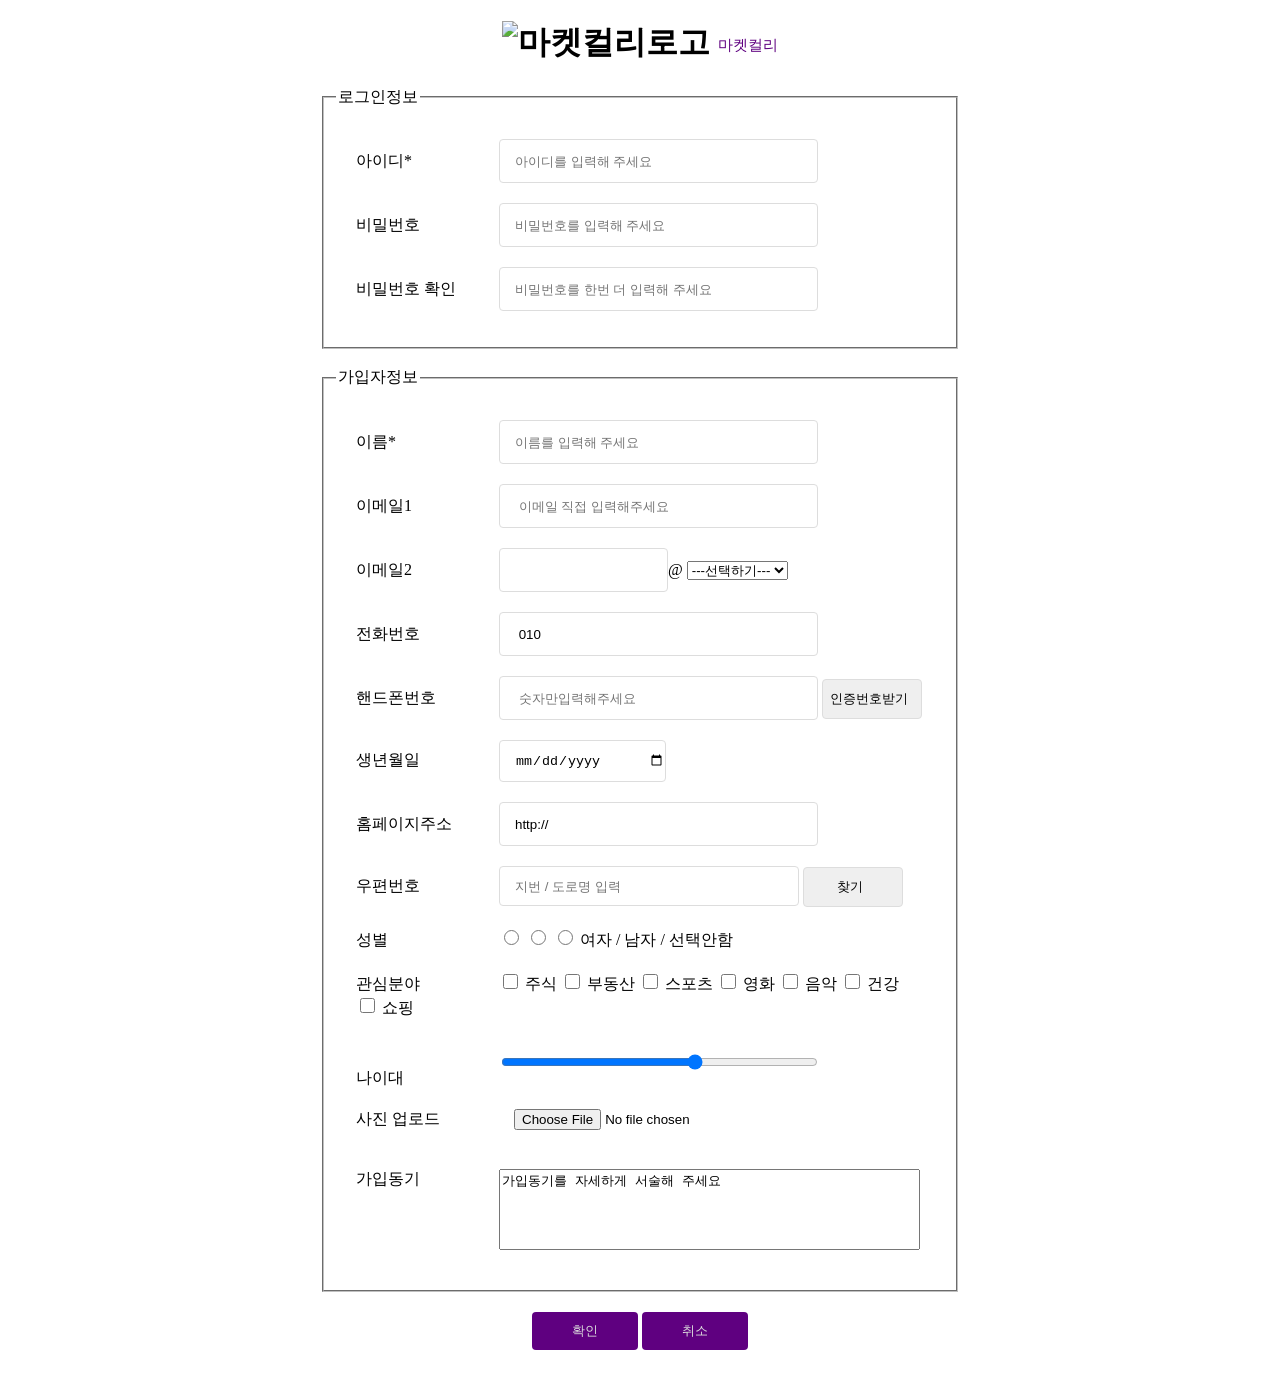
==== index.html @ 3fdcb79a "수정해서 업로드" ====
<!DOCTYPE html>
<html lang="ko">
<head>
    <meta charset="UTF-8">
    <meta name="viewport" content="width=device-width, initial-scale=1.0">
    <title>마켓컬리 회원가입 사이트 form</title>
    <style>
        h1{ text-align: center;}
        h1 img{ vertical-align: middle;   }
        /* vertical-align: middle 이미지와 글자가 나란히 */
        h1 span{ 
            font-size: 18px; 
            font-weight: normal; 
            font-size:15px; 
            color: #5F0080; }

        ul{ padding: 0;}
        li{ list-style: none; padding: 10px 20px; }
        /* li 점없애*/

        #container{ 
            width: 640px; margin: auto; }            
            /*  border-top: 2px solid #333333; input[] 띄어쓰기없이 입력*/
        #container span{ 
            width: 139px; 
            display: inline-block;  }

        input{ 
            width: 300px; 
            height: 40px;
            border: 1px solid #ddd;
            outline: none; 
            border-radius: 4px;
            padding-left: 15px;  }
            
        input[type="button"]{ width: 100px; padding-left: 0px;}
        input[type="button"]:hover { background: #5F0080; color: #ddd; }
        input[type="radio"] , input[type="checkbox"] { width: 15px; height: 15px; } 

            .short{ width: 150px; }
            button { 
                padding: 10px 40px; 
                background: #5F0080; color: #ddd; 
                border: none; 
                border-radius: 4px; }
            button:hover { background: #ac6cc4; }
    </style>
</head>
<body>
    <h1><img src="img/kurly.svg" alt="마켓컬리로고"> <span>마켓컬리</span></h1>

    <div id="container">
        <form action="" method="post">
            <fieldset>
                <legend>로그인정보</legend>
            <ul>
                <li><span>아이디*</span>
                <input type="text" maxlength="10" placeholder="아이디를 입력해 주세요" required>
                </li>
                <li><span>비밀번호</span>
                <input type="password" maxlength="12"placeholder="비밀번호를 입력해 주세요">
                </li>
                <li><span>비밀번호 확인</span>
                <input type="password" maxlength="12"placeholder="비밀번호를 한번 더 입력해 주세요">
                </li>
            </ul>
        </fieldset> <br>

        <!--fieldset 테두리 생성 legend 실선 사이에 글자생성  required는 입력하지않으면 팝업 -->

            <fieldset>
                <legend>가입자정보</legend>
            <ul>

                <li><span>이름*</span>
                <input type="text" maxlength="5" placeholder="이름를 입력해 주세요" required>
                </li>
                <li><span>이메일1</span>
                <input type="email" maxlength="" placeholder=" 이메일 직접 입력해주세요 ">
                </li>

                <li>
                    <span>이메일2</span>
                    <input type="text" class="short" placeholder="">@
                    <select name="" id="select1">
                        <option value="">---선택하기---</option>
                        <option value="naver">naver.com</option>
                        <option value="gmail">gmail.com</option>
                        <option value="hanmail">hanmail.net</option>
                        <option value="kakao">kakao.com</option>
                        <option value="etc">직접입력</option>
                    </select>
                </li>

                <li><span>전화번호</span>
                <input type="tel" maxlength="12" value=" 010 ">
                </li>  
                <li><span>핸드폰번호</span>
                <input type="number" maxlength="12" placeholder=" 숫자만입력해주세요 ">
                <input type="button" value="인증번호받기" maxlength="12" placeholder=" 숫자만입력해주세요 ">
                </li>
                <li><span>생년월일</span>
                <input type="date" class=" short" >
                </li>
                <li><span>홈페이지주소</span>
                <input type="url" value="http://">
                </li>

                <li><span>우편번호</span>
                <input type="search" placeholder="지번 / 도로명 입력" >
                <input type="button" value="찾기" >
                </li>
                <!-- <li>
                    <span>성별</span>
                    <label ><input type="radio" name="gender">남자</label>
                    <label ><input type="radio"  name="gender">여자</label>
                    <label ><input type="radio" name="gender">선택안함</label>
                </li> -->
                <li>
                    <span>성별</span>
                    <input type="radio" name="gender" id="man">
                    <input type="radio" name="gender"  id="woman">
                    <input type="radio" name="gender"  id="nogender">
                    <label for="man">여자</label> /
                    <label for="woman">남자</label> /
                    <label for="nogender">선택안함</label>
                </li>

                <li><span>관심분야</span>
                <label  ><input type="checkbox"> 주식</label>
                <label ><input type="checkbox"> 부동산</label>
                <label ><input type="checkbox"> 스포츠</label>
                <label ><input type="checkbox"> 영화</label>
                <label ><input type="checkbox"> 음악</label>
                <label ><input type="checkbox"> 건강</label>
                <label ><input type="checkbox"> 쇼핑</label>
                </li>

                <li><span>나이대</span>
                    <input type="range" min="10" max="60" name="" id="slider" step="10">
                    <output for="slider"></output>
                </li>

                <li><span>사진 업로드</span>
                    <input type="file" style="border: none;">
                </li>
                <li><span style="vertical-align: top;">가입동기</span>
                    <!-- <input type="type" value="가입동기를 자세하게 서술해 주세요"> -->
                    <textarea id="" rows="5" cols="50" style="resize: none;">가입동기를 자세하게 서술해 주세요</textarea>
                </li>

            </ul>
            </fieldset>

            <div style="text-align: center; padding: 20px;">
                <button type="submit">확인</button>
                <button type="reset">취소</button>
            </div>

        </form>

    </div>
</body>
</html>
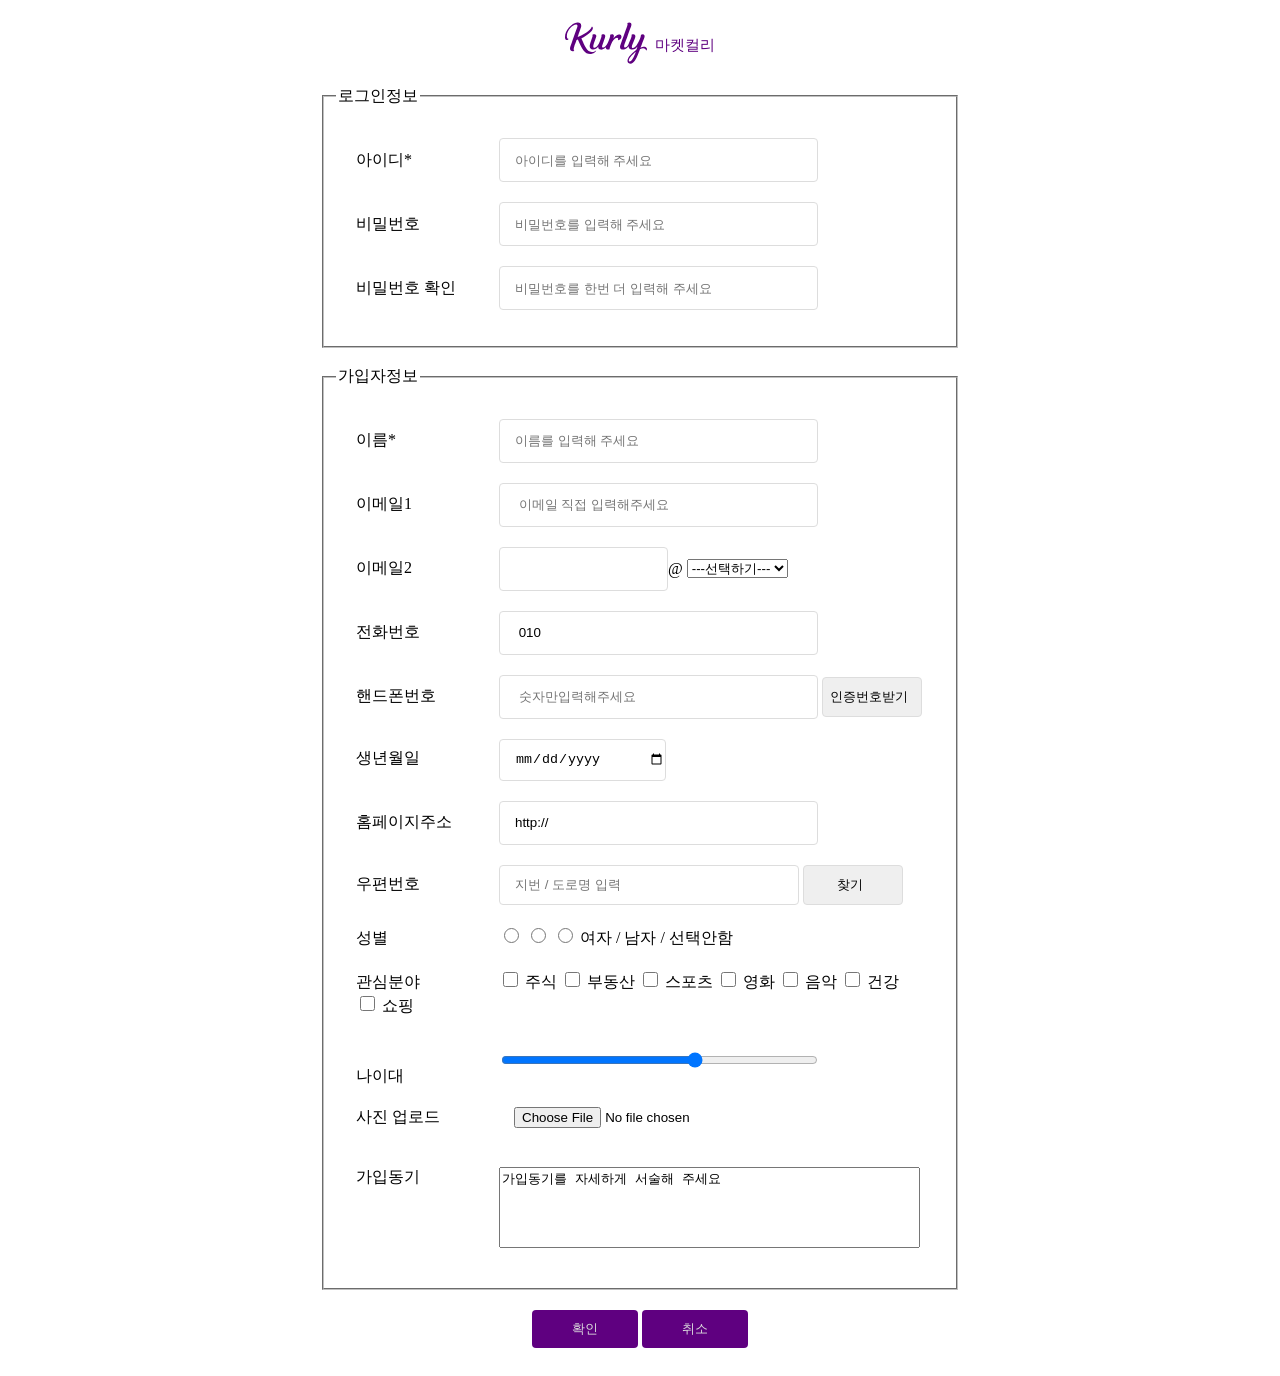
==== commit 664c5b65: "Update index.html" ====
--- a/index.html
+++ b/index.html
@@ -47,7 +47,7 @@
     </style>
 </head>
 <body>
-    <h1><img src="img/kurly.svg" alt="마켓컬리로고"> <span>마켓컬리</span></h1>
+    <h1><img src="kurly.svg" alt="마켓컬리로고"> <span>마켓컬리</span></h1>
 
     <div id="container">
         <form action="" method="post">
@@ -161,4 +161,4 @@
 
     </div>
 </body>
-</html>+</html>
